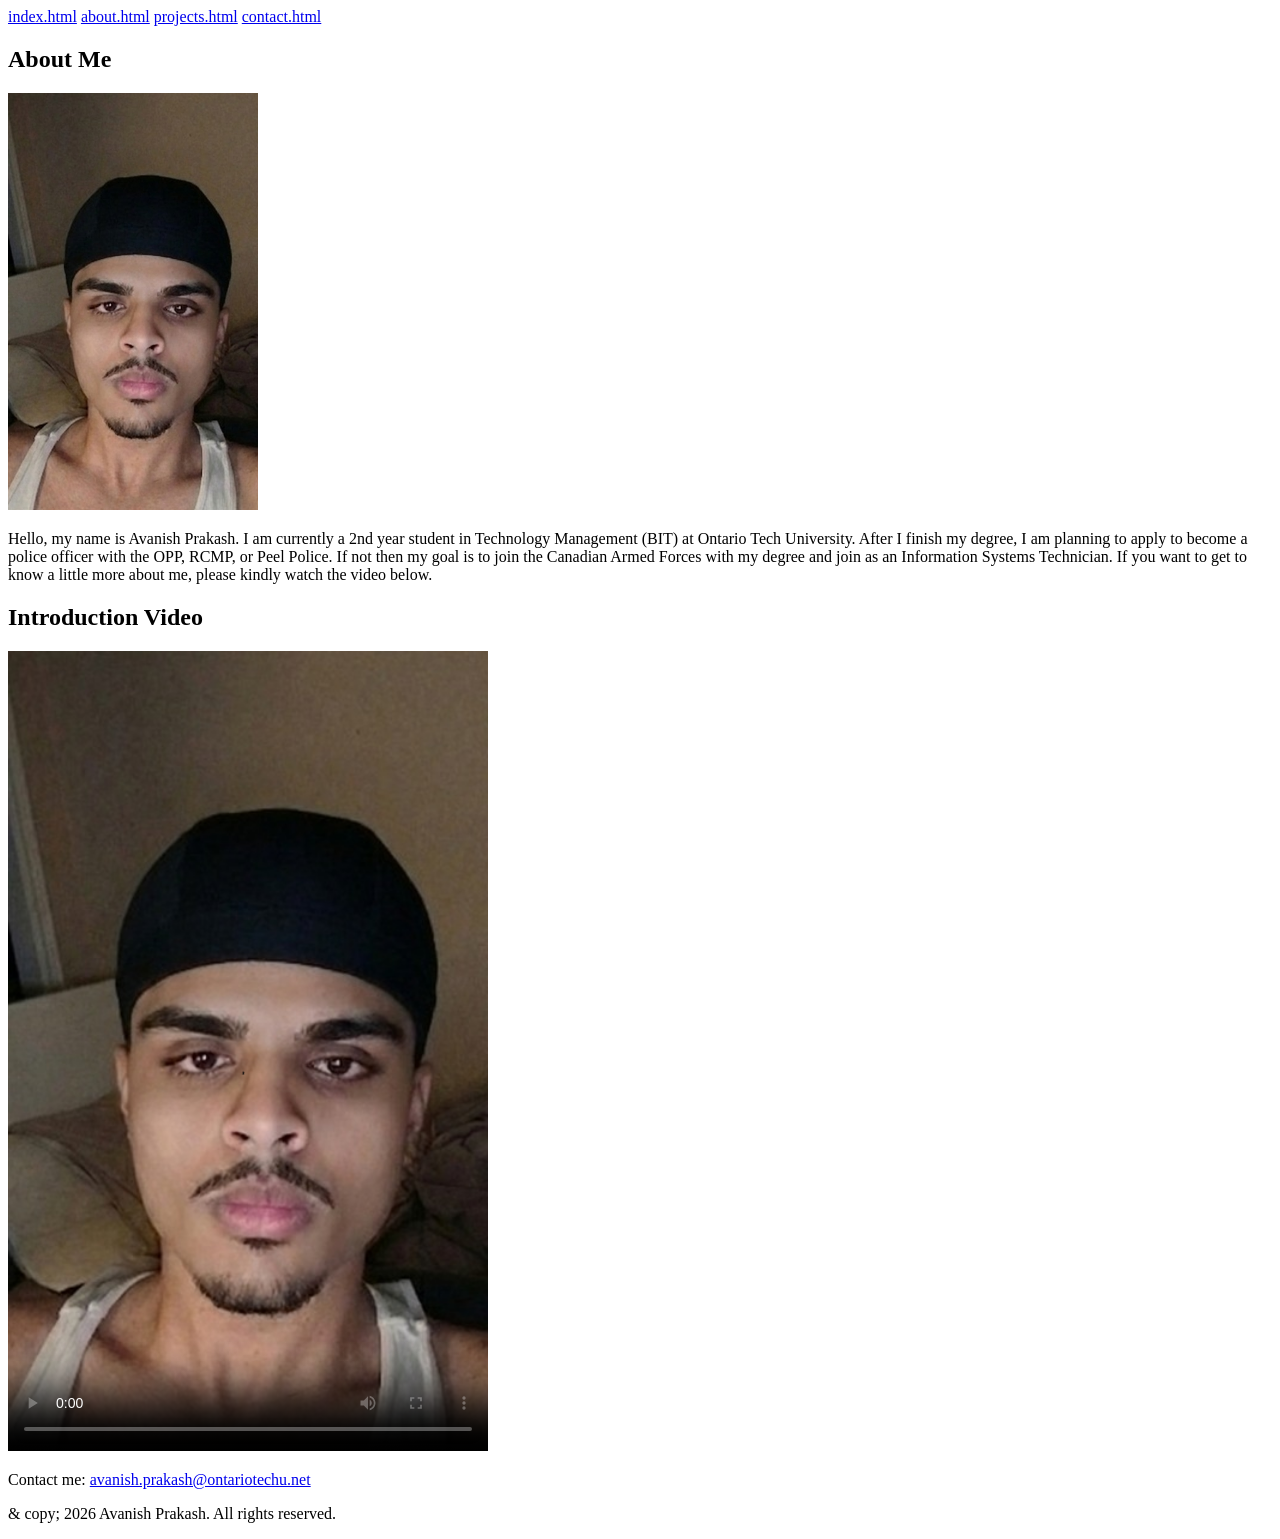
==== about.html @ 31f732af "Add about me page" ====
<!DOCTYPE HTML>
<html lang="en">
<head>
 <meta charset="UTF-8">
 <meta name="viewport" content="width=device-width">
 <title>Avanish Prakash | Avanish's Website - About Me</title>
 <link rel="stylesheet" type="text/css" href="css/full.css" media="only screen and (min-width:960px)">
 <link rel="stylesheet" type="text/css" href="css/tablet.css" media="only screen and (min-width:481px) and (max-width:959px)">
 <link rel="stylesheet" type="text/css" href="css/phone.css" media="only screen and (max-width:480px)">
</head>
<body>

<header id="banner">
 <nav>
   <a href="index.html">index.html</a>
   <a href="about.html" class="active">about.html</a>
   <a href="projects.html">projects.html</a>
   <a href="contact.html">contact.html</a>
 </nav>
</header>

<main>
 <section>
  <h2>About Me</h2>

  <img src="photo.jpg" alt="Photo of Avanish Prakash" width="250">

  <p>Hello, my name is Avanish Prakash. I am currently a 2nd year student in Technology Management (BIT) at Ontario Tech University. After I finish my degree, I am planning to apply to become a police officer with the OPP, RCMP, or Peel Police. If not then my goal is to join the Canadian Armed Forces with my degree and join as an Information Systems Technician. If you want to get to know a little more about me, please kindly watch the video below.</p>

  <h2>Introduction Video</h2>

  <video width="480" controls poster="photo.jpg">
   <source src="intro.mp4" type="video/mp4">
   <source src="intro.ogv" type="video/ogg">
   Your browser does not support HTML5 video. <a href="intro.mp4">Download the video</a> instead.
  </video>

 </section>
</main>

<footer>
 <p>Contact me: <a href="mailto:avanish.prakash@ontariotechu.net">avanish.prakash@ontariotechu.net</a></p>
 <p>& copy; 2026 Avanish Prakash. All rights reserved.</p>
</footer>

</body>
</html>
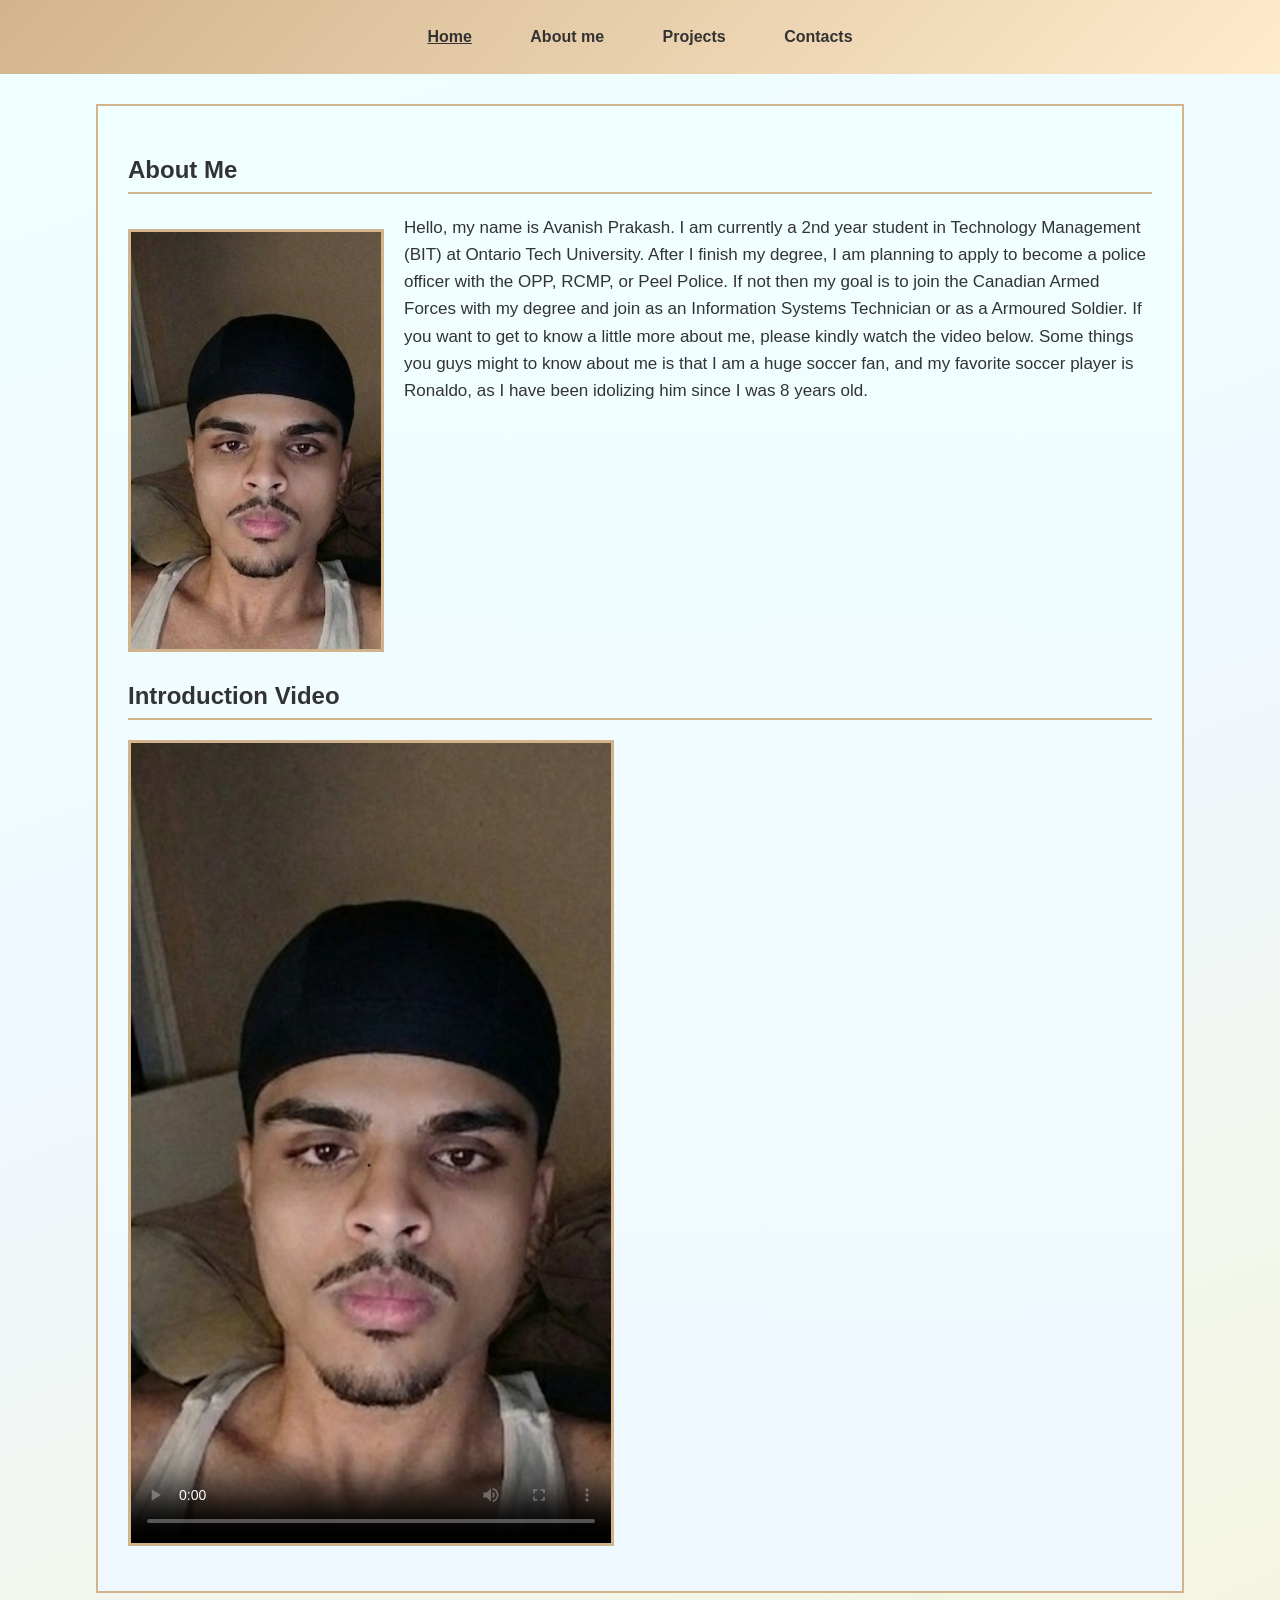
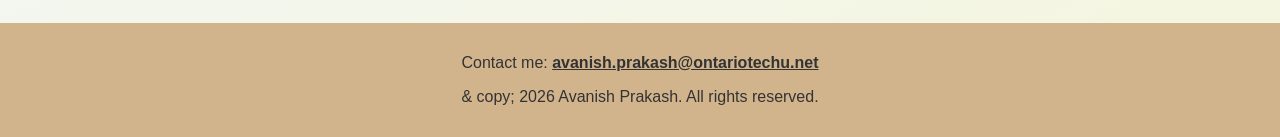
==== commit 80d9afe5: "Add Full.CSS with Gradient" ====
--- a/about.html
+++ b/about.html
@@ -12,10 +12,10 @@
 
 <header id="banner">
  <nav>
-   <a href="index.html">index.html</a>
-   <a href="about.html" class="active">about.html</a>
-   <a href="projects.html">projects.html</a>
-   <a href="contact.html">contact.html</a>
+   <a href="index.html" class="active">Home</a>
+   <a href="about.html">About me</a>
+   <a href="projects.html">Projects</a>
+   <a href="contact.html">Contacts</a>
  </nav>
 </header>
 
@@ -23,9 +23,11 @@
  <section>
   <h2>About Me</h2>
 
-  <img src="photo.jpg" alt="Photo of Avanish Prakash" width="250">
+<img src="photo.jpg" alt="Photo of Avanish Prakash" width="250" class="profile-photo">
 
-  <p>Hello, my name is Avanish Prakash. I am currently a 2nd year student in Technology Management (BIT) at Ontario Tech University. After I finish my degree, I am planning to apply to become a police officer with the OPP, RCMP, or Peel Police. If not then my goal is to join the Canadian Armed Forces with my degree and join as an Information Systems Technician. If you want to get to know a little more about me, please kindly watch the video below.</p>
+  <p>Hello, my name is Avanish Prakash. I am currently a 2nd year student in Technology Management (BIT) at Ontario Tech University. After I finish my degree, I am planning to apply to become a police officer with the OPP, RCMP, or Peel Police. If not then my goal is to join the Canadian Armed Forces with my degree and join as an Information Systems Technician or as a Armoured Soldier. If you want to get to know a little more about me, please kindly watch the video below. Some things you guys might to know about me is that I am a huge soccer fan, and my favorite soccer player is Ronaldo, as I have been idolizing him since I was 8 years old.</p>
+
+  <div class="clear"></div>
 
   <h2>Introduction Video</h2>
 
--- a/css/full.css
+++ b/css/full.css
@@ -0,0 +1,106 @@
+/*--- This code is only for the Desktop since this code will only be utilzed when a screen is 960px 
+wide or requires  more, so it will be using linear gradient, and diffrent CSS colors that are being use below. 
+  
+@charset "UTF-8";
+
+/* ---------- Page defaults ---------- */
+body {
+    margin: 0;
+    padding: 0;
+    font-family: Arial, Helvetica, sans-serif;
+    color: #333333;
+    /* angled linear gradient background for the whole page */
+    background: linear-gradient(160deg, azure 0%, aliceblue 50%, beige 100%);
+}
+
+/* ---------- Used to enhance the Header / navigation bar for the pages. ---------- */
+header#banner {
+    
+    background: linear-gradient(135deg, tan, blanchedalmond);
+    padding: 20px;
+    text-align: center;
+}
+
+header#banner nav a {
+    display: inline-block;
+    margin: 0 15px;
+    padding: 8px 12px;
+    color: #333333;
+    text-decoration: none;
+    font-weight: bold;
+}
+
+header#banner nav a.active {
+    text-decoration: underline;
+}
+
+header#banner nav a:hover {
+    background-color: beige;
+}
+
+/* ---------- This component is for main content part ---------- */
+main {
+    width: 80%;
+    margin: 30px auto;
+    padding: 30px;
+    
+    background: linear-gradient(to bottom, azure, aliceblue);
+    border: 2px solid tan;
+}
+
+main section h2 {
+    color: #333333;
+    border-bottom: 2px solid tan;
+    padding-bottom: 8px;
+}
+
+main section p {
+    line-height: 1.6;
+    font-size: 17px;
+}
+
+/*---- The photo and video will be  default sized and the border will be default sized as well----- */
+main img, main video {
+    display: block;
+    margin: 15px 0;
+    border: 3px solid tan;
+}
+
+/* ---------- This form the Float layout: About Me photo, and it also  wraps the text around and 
+as the  photo floats to left so the bio paragraph wraps around it ------- */
+.profile-photo {
+    float: left;
+    margin-right: 20px;
+    margin-bottom: 10px;
+}
+
+
+.clear {
+    clear: both;
+}
+
+/* ---------- Projects page: each project as its own block ---------- */
+main article {
+    background-color: beige;
+    border-left: 5px solid tan;
+    padding: 15px 20px;
+    margin-bottom: 20px;
+}
+
+main article h3 {
+    margin-top: 0;
+    color: #333333;
+}
+
+/* ---------- Footer ---------- */
+footer {
+    background-color: tan;
+    color: #333333;
+    text-align: center;
+    padding: 15px;
+}
+
+footer a {
+    color: #333333;
+    font-weight: bold;
+}
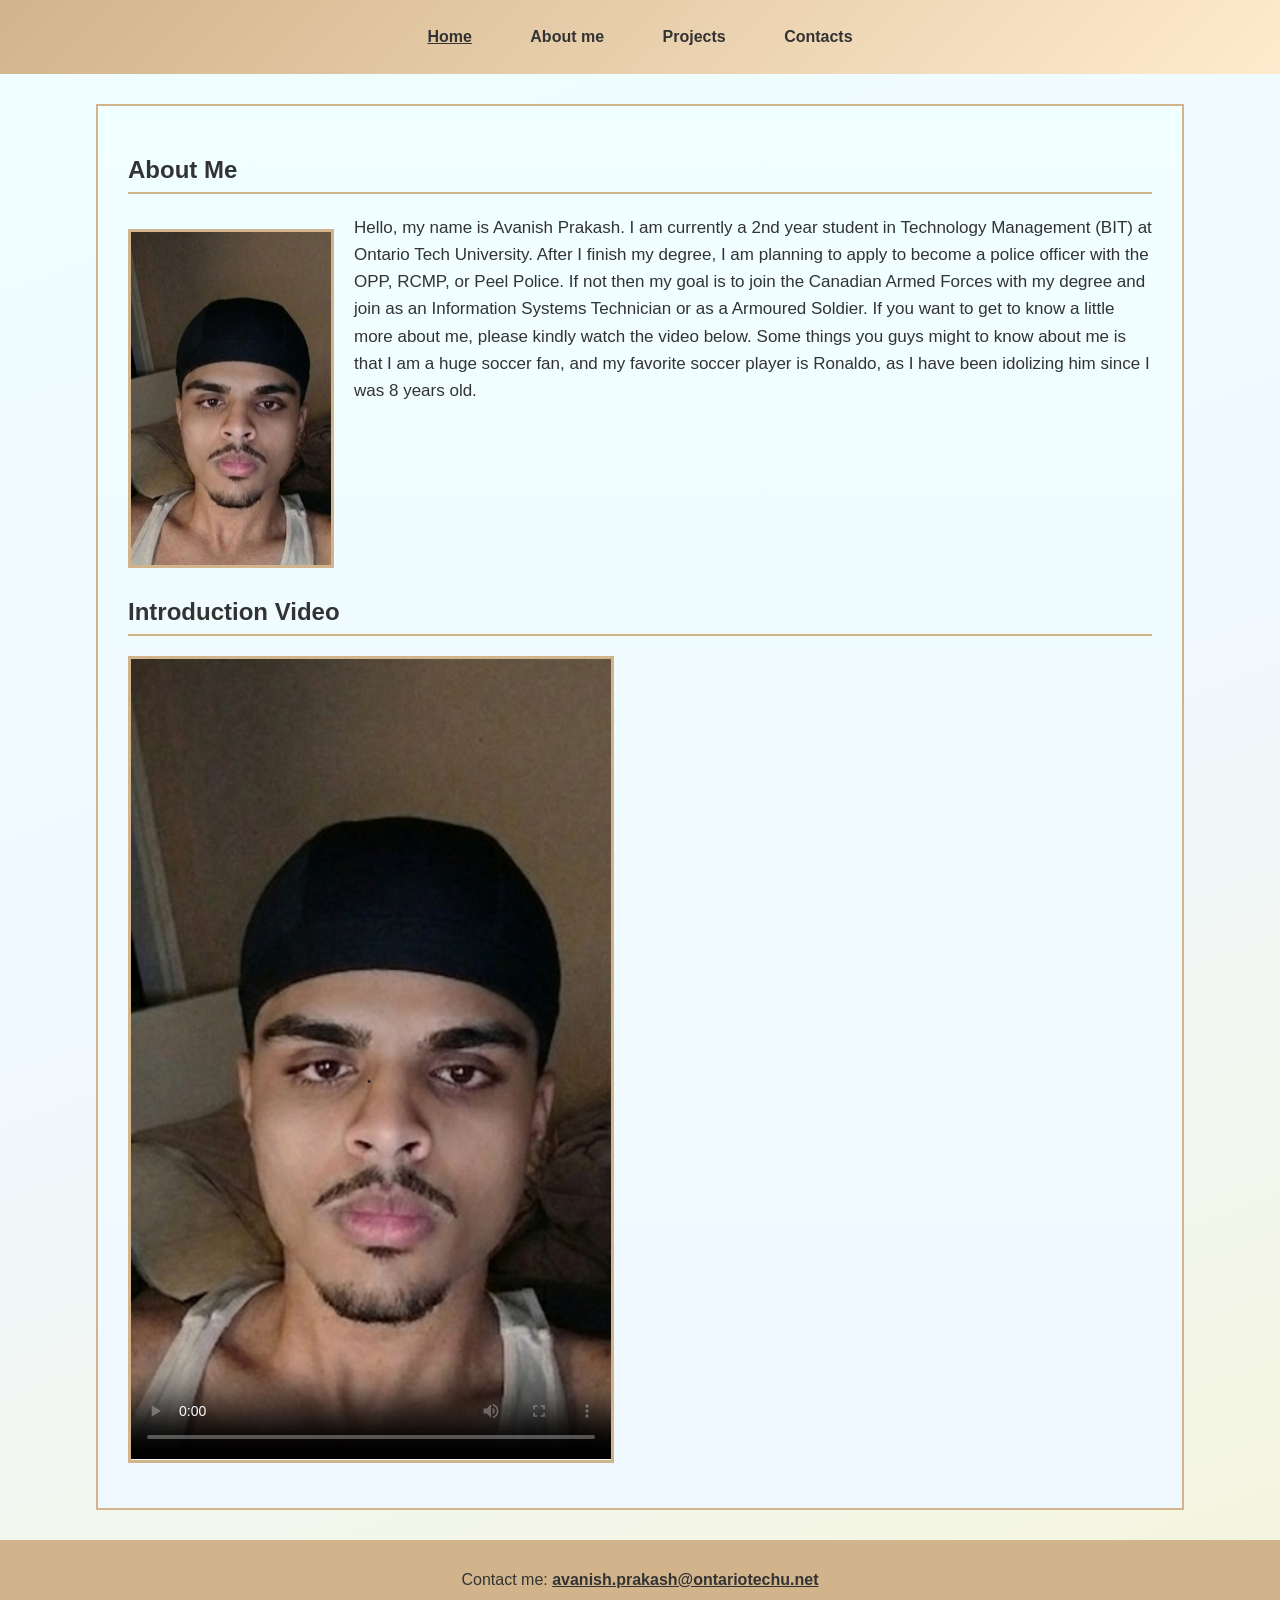
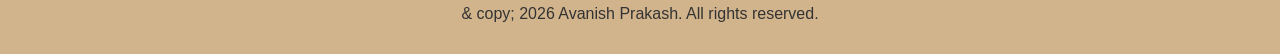
==== commit 2e923368: "Add Project Page" ====
--- a/about.html
+++ b/about.html
@@ -23,7 +23,7 @@
  <section>
   <h2>About Me</h2>
 
-<img src="photo.jpg" alt="Photo of Avanish Prakash" width="250" class="profile-photo">
+<img src="photo.jpg" alt="Photo of Avanish Prakash" width="200" class="profile-photo">
 
   <p>Hello, my name is Avanish Prakash. I am currently a 2nd year student in Technology Management (BIT) at Ontario Tech University. After I finish my degree, I am planning to apply to become a police officer with the OPP, RCMP, or Peel Police. If not then my goal is to join the Canadian Armed Forces with my degree and join as an Information Systems Technician or as a Armoured Soldier. If you want to get to know a little more about me, please kindly watch the video below. Some things you guys might to know about me is that I am a huge soccer fan, and my favorite soccer player is Ronaldo, as I have been idolizing him since I was 8 years old.</p>
 
--- a/css/tablet.css
+++ b/css/tablet.css
@@ -0,0 +1,96 @@
+/* -----This is for Tablets only, for viewing purposes use any IPAD or Samsung Tablets  tablet.css - TABLET (481px - 959px) -------*/
+@charset "UTF-8";
+
+body {
+    margin: 0;
+    padding: 0;
+    font-family: Arial, Helvetica, sans-serif;
+    color: #333333;
+    background: linear-gradient(160deg, azure 0%, aliceblue 50%, beige 100%);
+}
+
+header#banner {
+    background: linear-gradient(135deg, tan, blanchedalmond);
+    padding: 15px;
+    text-align: center;
+}
+
+/* -------The Tablet screens are pretty wide enough to fit all the nav links in one single row,
+ compared to phones it couldnt. The nav links will be portrayed as an incline block whihch is simllar to desktop.
+ I included smllar padding and margin so they can fit in nicely-------------*/
+header#banner nav a {
+    display: inline-block;
+    margin: 0 8px;
+    padding: 6px 10px;
+    color: #333333;
+    text-decoration: none;
+    font-weight: bold;
+    font-size: 0.9em;
+}
+
+header#banner nav a.active {
+    text-decoration: underline;
+}
+
+main {
+    width: 90%;
+    margin: 20px auto;
+    padding: 20px;
+    background: linear-gradient(to bottom, azure, aliceblue);
+    border: 2px solid tan;
+}
+
+main section h2 {
+    color: #333333;
+    border-bottom: 2px solid tan;
+    padding-bottom: 8px;
+}
+
+main section p {
+    line-height: 1.5;
+    font-size: 16px;
+}
+
+main img, main video {
+    display: block;
+    margin: 15px 0;
+    border: 3px solid tan;
+    max-width: 100%;
+}
+
+/* In this scenario photo will still float on tablet, but it will be smaller compared to the desktop ------- */
+.profile-photo {
+    float: left;
+    width: 180px;
+    margin-right: 15px;
+    margin-bottom: 10px;
+}
+
+.clear {
+    clear: both;
+}
+
+main article {
+    background-color: beige;
+    border-left: 5px solid tan;
+    padding: 12px 16px;
+    margin-bottom: 15px;
+}
+
+main article h3 {
+    margin-top: 0;
+    color: #333333;
+}
+
+footer {
+    background-color: tan;
+    color: #333333;
+    text-align: center;
+    padding: 12px;
+    font-size: 0.9em;
+}
+
+footer a {
+    color: #333333;
+    font-weight: bold;
+}
--- a/css/phone.css
+++ b/css/phone.css
@@ -0,0 +1,98 @@
+/*
+ ------ This CSS code is for Smartphones - phone.css (max-width: 480px)-----
+*/
+@charset "UTF-8";
+
+body {
+    margin: 0;
+    padding: 0;
+    font-family: Arial, Helvetica, sans-serif;
+    color: #333333;
+    background: linear-gradient(160deg, azure 0%, aliceblue 50%, beige 100%);
+}
+
+header#banner {
+    background: linear-gradient(135deg, tan, blanchedalmond);
+    padding: 10px;
+    text-align: center;
+}
+
+/* ------nav links will basically display as full width blocks, This will cause them to stack vertically, since a phone screen is narrow to fit all four links in one row, phone verison operates different then the desktop and/tablet verison.------- */
+header#banner nav a {
+    display: block;
+    margin: 4px auto;
+    padding: 8px;
+    color: #333333;
+    text-decoration: none;
+    font-weight: bold;
+    font-size: 0.9em;
+}
+
+header#banner nav a.active {
+    text-decoration: underline;
+}
+
+main {
+    width: 95%;
+    margin: 10px auto;
+    padding: 15px;
+    background: linear-gradient(to bottom, azure, aliceblue);
+    border: 2px solid tan;
+}
+
+main section h2 {
+    color: #333333;
+    border-bottom: 2px solid tan;
+    padding-bottom: 6px;
+    font-size: 1.3em;
+}
+
+main section p {
+    line-height: 1.5;
+    font-size: 15px;
+}
+
+main img, main video {
+    display: block;
+    margin: 10px 0;
+    border: 3px solid tan;
+    max-width: 100%;
+}
+
+/* ----The photo will NOT float on phone, as float:none doesnt involve a floating behavior, it will just make it too narrow, just stack it -------- */
+.profile-photo {
+    float: none;
+    width: 100%;
+    max-width: 250px;
+    margin: 0 auto 10px auto;
+}
+
+.clear {
+    clear: both;
+}
+
+main article {
+    background-color: beige;
+    border-left: 5px solid tan;
+    padding: 10px 12px;
+    margin-bottom: 12px;
+}
+
+main article h3 {
+    margin-top: 0;
+    color: #333333;
+    font-size: 1.1em;
+}
+
+footer {
+    background-color: tan;
+    color: #333333;
+    text-align: center;
+    padding: 10px;
+    font-size: 0.85em;
+}
+
+footer a {
+    color: #333333;
+    font-weight: bold;
+}
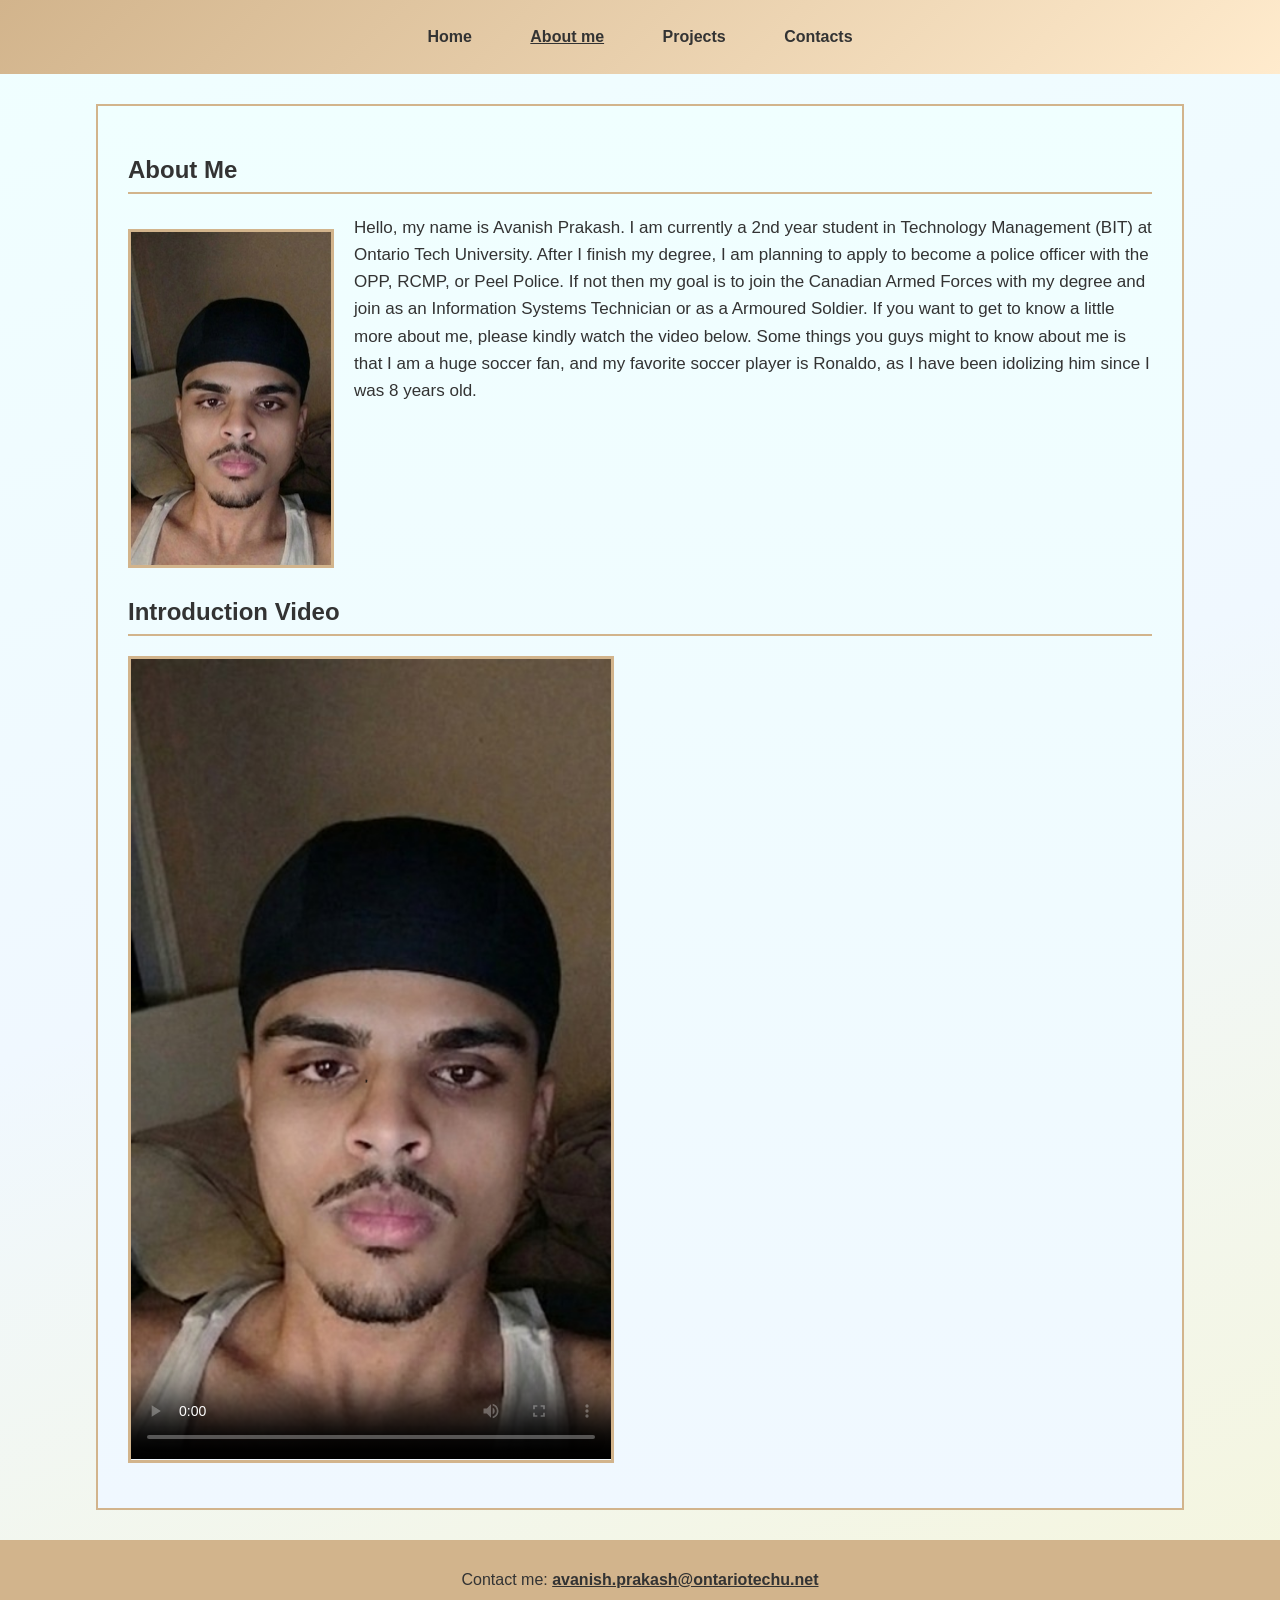
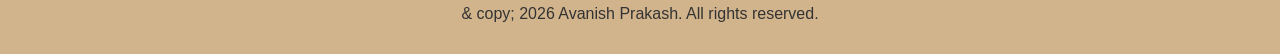
==== commit 6828fd50: "Add contact page and fixed charset rule in css files" ====
--- a/about.html
+++ b/about.html
@@ -12,8 +12,8 @@
 
 <header id="banner">
  <nav>
-   <a href="index.html" class="active">Home</a>
-   <a href="about.html">About me</a>
+   <a href="index.html">Home</a>
+   <a href="about.html" class="active">About me</a>
    <a href="projects.html">Projects</a>
    <a href="contact.html">Contacts</a>
  </nav>
--- a/css/tablet.css
+++ b/css/tablet.css
@@ -1,5 +1,6 @@
+@charset "UTF-8";
 /* -----This is for Tablets only, for viewing purposes use any IPAD or Samsung Tablets  tablet.css - TABLET (481px - 959px) -------*/
-@charset "UTF-8";
+
 
 body {
     margin: 0;
--- a/css/phone.css
+++ b/css/phone.css
@@ -1,7 +1,7 @@
-/*
- ------ This CSS code is for Smartphones - phone.css (max-width: 480px)-----
-*/
 @charset "UTF-8";
+
+/* ------ This CSS code is for Smartphones - phone.css (max-width: 480px)-----*/
+
 
 body {
     margin: 0;
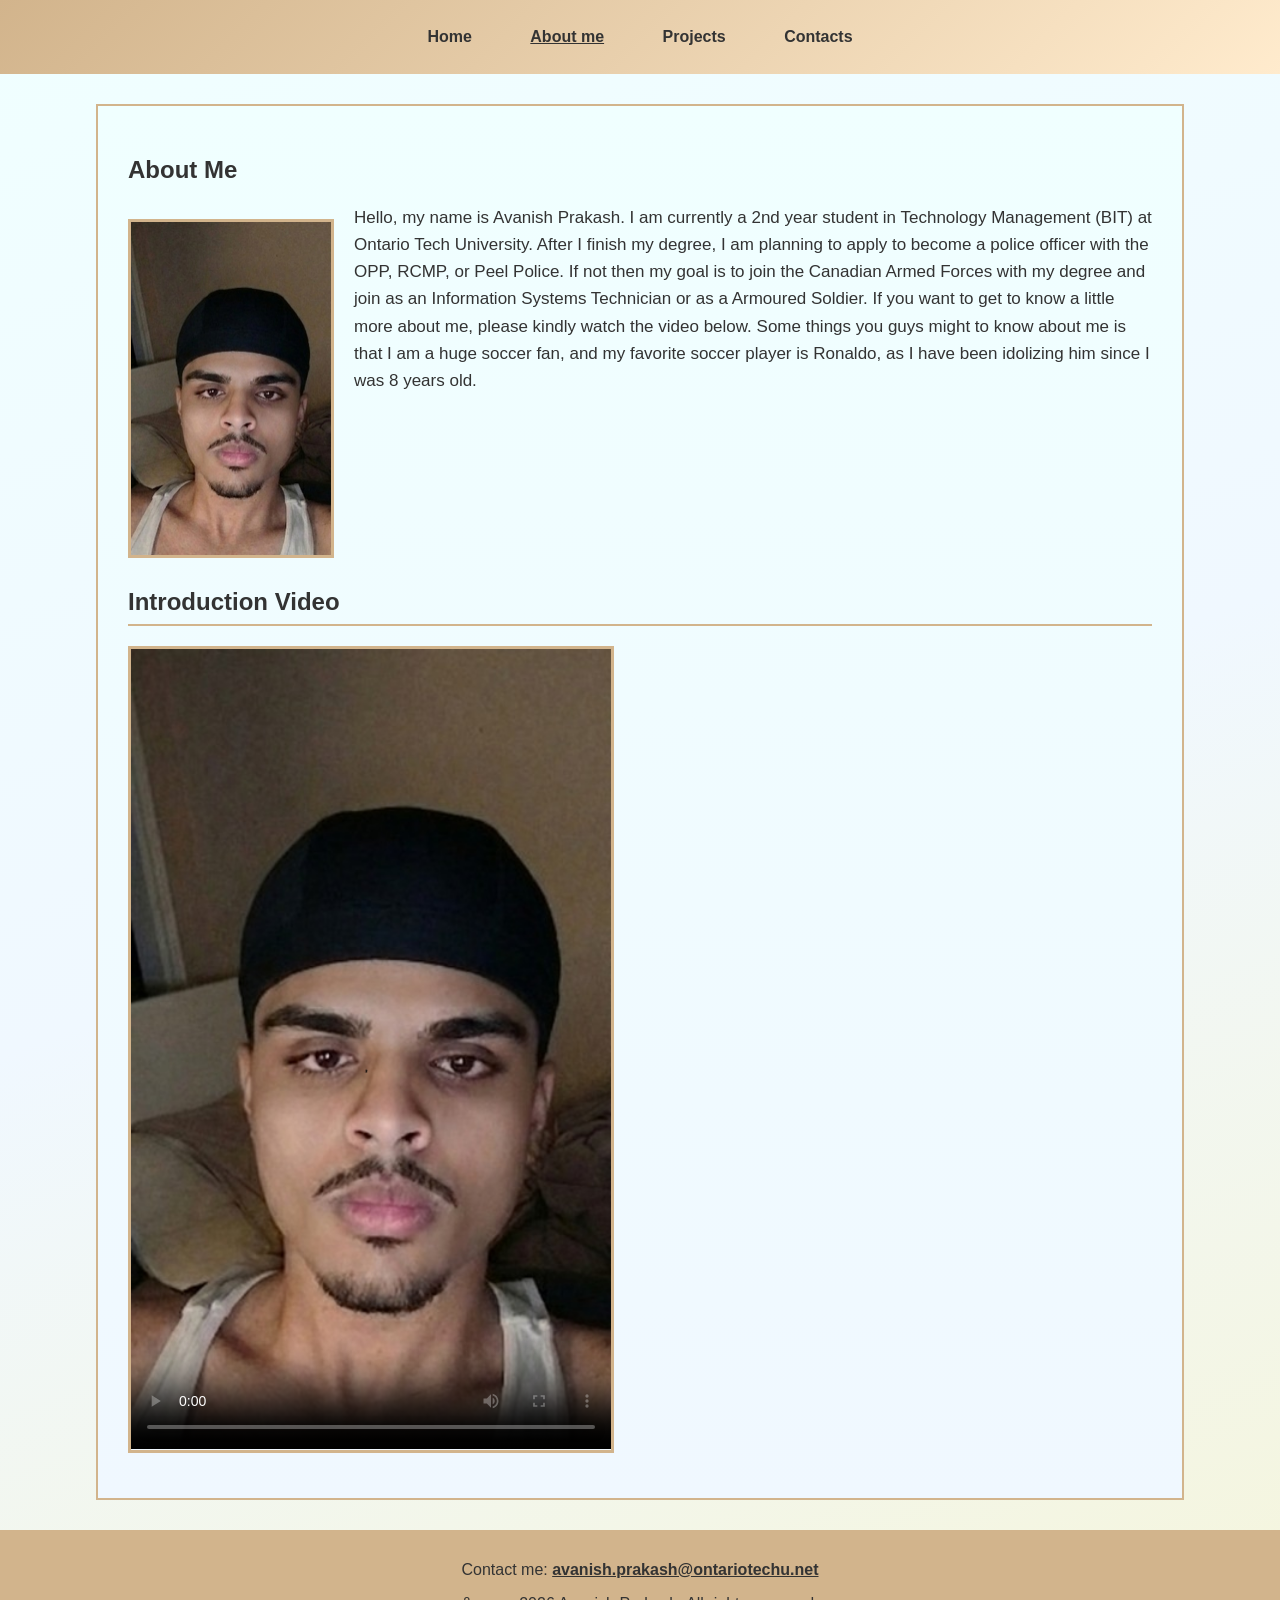
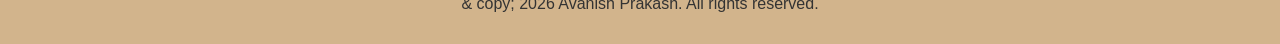
==== commit 08cbec27: "fix Heading levels for all page titles" ====
--- a/about.html
+++ b/about.html
@@ -21,7 +21,7 @@
 
 <main>
  <section>
-  <h2>About Me</h2>
+  <h1>About Me</h1>
 
 <img src="photo.jpg" alt="Photo of Avanish Prakash" width="200" class="profile-photo">
 
--- a/css/tablet.css
+++ b/css/tablet.css
@@ -17,8 +17,8 @@
 }
 
 /* -------The Tablet screens are pretty wide enough to fit all the nav links in one single row,
- compared to phones it couldnt. The nav links will be portrayed as an incline block whihch is simllar to desktop.
- I included smllar padding and margin so they can fit in nicely-------------*/
+ compared to phones it couldn't. The nav links will be portrayed as an incline block which is similar to desktop.
+ I included small padding and margin so they can fit in nicely-------------*/
 header#banner nav a {
     display: inline-block;
     margin: 0 8px;
